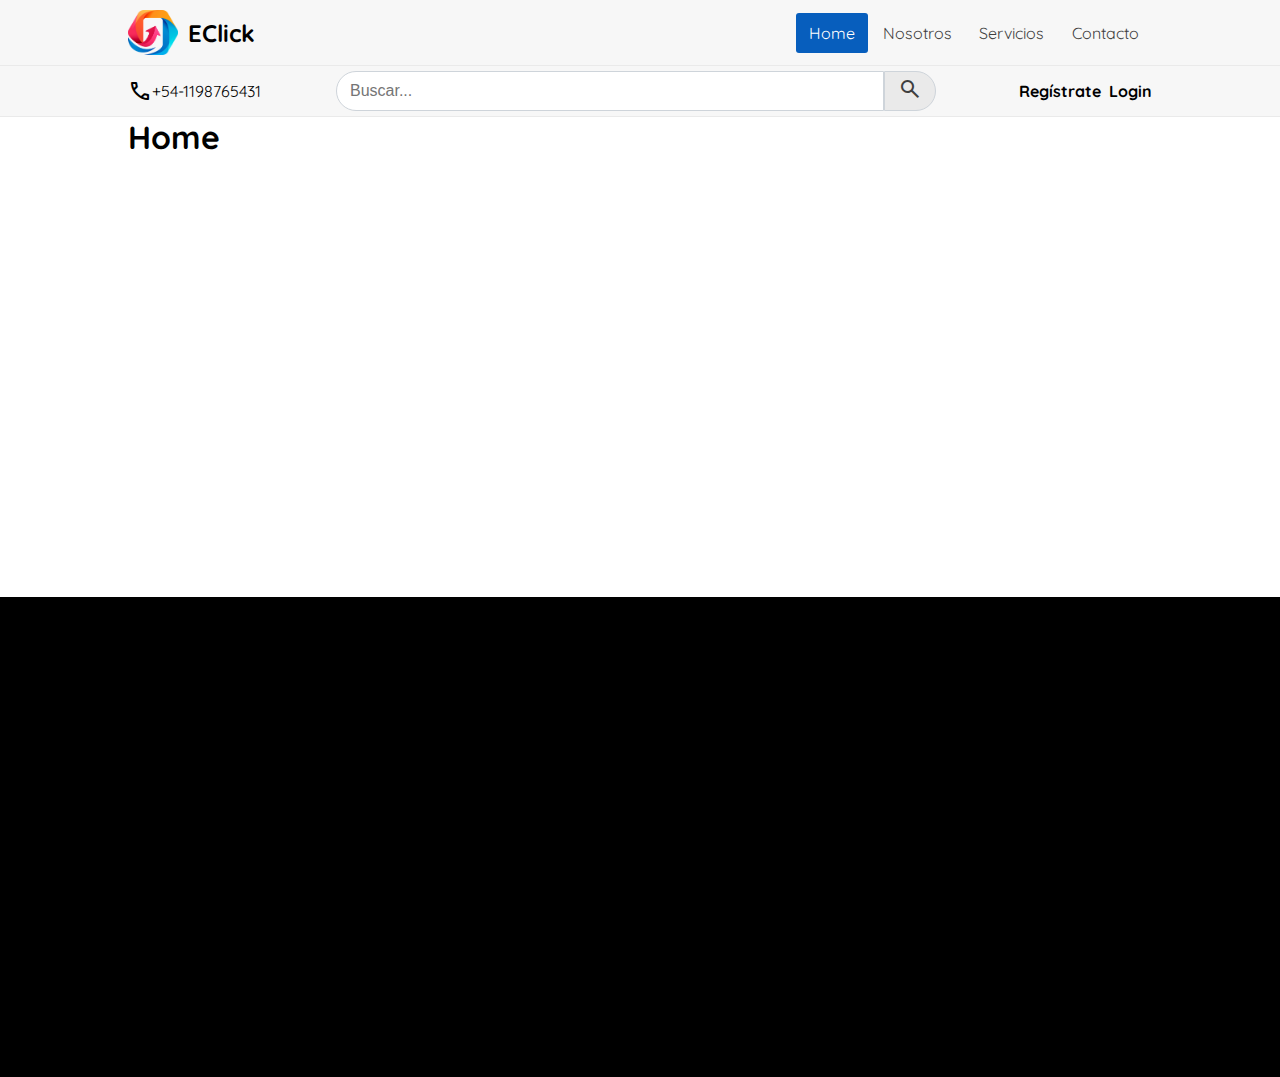
==== index.html @ 885e09c8 "El día de hoy se ha desarrollado gran parte de la cabecera de la aplicación, se seleccionó logo como" ====
<!DOCTYPE html>
<html lang="es">
  <head>
    <meta charset="UTF-8" />
    <meta name="viewport" content="width=device-width, initial-scale=1.0" />
    <title>e-commer</title>
    <link
      rel="stylesheet"
      href="https://fonts.googleapis.com/css2?family=Material+Symbols+Outlined:opsz,wght,FILL,GRAD@20..48,100..700,0..1,-50..200"
    />
    <link href="./css/style.css" rel="stylesheet" />
  </head>
  <body>
    <header>
      <div class="container border-bottom">
        <div class="row-header-2 padding-tb-10">
          <div class="col-header-3 logo">
            <a data-nav="1" class="img-logo nav-a">
              <img src="img/logo.png" alt="Logo" />
              <span>EClick</span>
            </a>
            <div class="toggle">
              <span class="material-symbols-outlined b-i-search"> search </span>
              <span
                data-nav="6"
                class="material-symbols-outlined b-i-person nav-a"
              >
                person
              </span>
              <span class="material-symbols-outlined imaterial show-menu">
                menu
              </span>
            </div>
          </div>

          <nav class="nav-bar">
            <ul>
              <li class="li-toggle">
                <div class="toggle-cancel">
                  <span class="material-symbols-outlined imaterial">
                    close
                  </span>
                </div>
              </li>
              <li class="li-nav">
                <a data-nav="1" class="li-a active">Home</a>
              </li>
              <li class="li-nav"><a data-nav="2" class="li-a">Nosotros</a></li>
              <li class="li-nav"><a data-nav="3" class="li-a">Servicios</a></li>
              <li class="li-nav"><a data-nav="4" class="li-a">Contacto</a></li>
              <li class="li-nav d-block">
                <a data-nav="6" class="li-a">Inicio de sesión</a>
              </li>
              <li class="li-nav d-block">
                <a data-nav="5" class="li-a">Regístrate</a>
              </li>
            </ul>
          </nav>
        </div>
      </div>
      <div class="container border-bottom header-search">
        <div class="row-header-1 padding-tb-5">
          <div class="col-header-1 d-none">
            <span class="material-symbols-outlined">phone</span>
            <p>+54-1198765431</p>
          </div>
          <div class="d-none header-search-form col-header-4 search">
            <form action="#" method="GET" class="search-form">
              <input
                type="text"
                autocomplete="off"
                name="search"
                placeholder="Buscar..."
              />
              <button type="submit">
                <span class="material-symbols-outlined">search</span>
              </button>
            </form>
          </div>
          <div class="col-header-2 d-none">
            <div class="nav-bar-login">
              <ul>
                <li class="li-nav li-login">
                  <a data-nav="5" class="nav-sigin strong nav-a">Regístrate </a>
                </li>
                <li class="li-nav li-login">
                  <a data-nav="6" class="nav-login strong nav-a">Login </a>
                </li>
              </ul>
            </div>
          </div>
        </div>
      </div>
    </header>
    <main id="contenedor-externo">
      <div class="container">
        <div class="row">
          <p>sadasdasdasd</p>
        </div>
      </div>
    </main>
    <footer>
      <div class="container">
        <p>Derechos de autor © 2022 E-commer. Todos los derechos reservados.</p>
      </div>
    </footer>
    <script src="./js/class.ecommer.js"></script>
  </body>
</html>
---- css/style.css ----
@import url("https://fonts.googleapis.com/css2?family=Quicksand:wght@300..700&display=swap");
:root {
  --color-primary: #075ebd;
  --color-secondary: #0088d2;
  --color-tertiary: #00bee2;
  --color-quaternary: #ff951b;
  --color-quinary: #e11248;
  --color-quinary-soft: #e56786;

  --color-grey: #eaeaea;
  --color-black: #3f3f3f;

  --background-primary: #002f97;
  --background-secondary: #0079c8;
  --background-tertiary: #0079c8;
  --background-quaternary: #fe562f;
  --background-quinary: #ff468a;

  --height-section-primary: 30em;
  --height-section-secondary: 40em;
  --height-section-tertiary: 50em;
  --height-section-separator: 20em;

  --border-border-radius: 3px;
  --font-size-standard: 12pt;

  --font-size-h1: 5em;
  --font-size-h2: 4em;
  --font-size-h3: 3em;
  --font-size-h4: 2em;
  --font-size-h5: 1em;

  --width-monitor: 1024px;
  --width-table: 748px;
  --width-mobil: 425px;
}
* {
  margin: 0;
  padding: 0;
  list-style: none;
  text-decoration: none;
  box-sizing: border-box;
  font-size: var(--font-size-standard);
}
body {
  font-family: "Quicksand", sans-serif;
  font-optical-sizing: auto;
  background: #f7f7f7;
}
h1 {
  font-size: var(--font-size-h1);
}
h2 {
  font-size: var(--font-size-h2);
}
h3 {
  font-size: var(--font-size-h3);
}
h4 {
  font-size: var(--font-size-h4);
}
h5 {
  font-size: var(--font-size-h5);
}
.strong {
  font-weight: bold;
}
a,
span {
  cursor: pointer;
}
.border-bottom {
  border-bottom: 1px solid var(--color-grey);
}
.container {
  display: flex;
  justify-content: center;
}
.row-header-1 {
  width: var(--width-monitor);
  display: grid;
  grid-template-columns: auto 600px auto;
}
.row-header-1 .col-header-1 {
  display: flex;
  justify-content: flex-start;
  align-items: center;
}
.row-header-1 .col-header-2 {
  display: flex;
  justify-content: flex-end;
}
.row-header-2 {
  width: var(--width-monitor);
  display: grid;
  grid-template-columns: auto auto;
}
.row-header-2 .col-header-3 {
  display: flex;
  justify-content: space-between;
}
.row-header-2 .col-header-4 {
  display: flex;
  justify-content: center;
}
.row-header-2 .col-header-5 {
  display: flex;
  justify-content: flex-end;
}
.row {
  width: var(--width-monitor);
  margin: 0 auto;
  display: grid;
  grid-template-columns: auto auto auto;
}
.logo {
  font-size: 1.5rem;
}
.logo a {
  display: flex;
  align-items: center;
}
.logo a span {
  font-size: 1.5em;
  font-weight: bold;
}
.logo a img {
  width: 50px;
  margin-right: 10px;
}
.toggle {
  display: none;
}
.nav-bar {
  display: grid;
  align-items: center;
  grid-template-columns: auto;
}
.nav-bar ul li {
  margin-left: 0.1em;
}
.nav-bar ul {
  display: flex;
  justify-content: flex-end;
}
.nav-bar ul li.li-toggle {
  display: none;
}
.nav-bar ul li .li-a {
  color: var(--color-black);
  font-size: 1em;
  padding: 10px 13px;
  border-radius: var(--border-border-radius);
  transition: 0.2s;
}
.nav-bar ul li .li-a:hover {
  background: var(--color-quinary-soft);
  color: white;
}
.nav-bar ul li .li-a.active {
  background: var(--color-primary);
  color: white;
}
.nav-bar-login {
  display: grid;
  align-items: center;
  grid-template-columns: auto;
}
.nav-bar-login ul li {
  margin-left: 0.5em;
}
.nav-bar-login ul {
  display: flex;
  justify-content: flex-end;
}
.nav-bar-login ul .li-nav {
}
.nav-bar-login ul li a:hover {
  text-decoration: 1px underline var(--background-quaternary);
  color: var(--background-quaternary);
}
.search .search-form {
  display: flex;
  flex-grow: 1;
  transition: 0.2s;
  justify-content: flex-end;
}
.search .search-form input {
  flex-grow: 1;
  padding: 10px 13px;
  font-size: 1em;
  color: #495057;
  background-color: #fff;
  border: 1px solid #ced4da;
  border-radius: 40px 0 0 40px;
  transition: border-color 0.15s ease-in-out, box-shadow 0.15s ease-in-out;
}
.search .search-form button {
  color: var(--color-black);
  background: var(--color-grey);
  border: 1px solid #ced4da;
  padding: 0 13px;
  font-size: 1em;
  border-radius: 0 40px 40px 0;
}
main {
  background: white;
  height: var(--height-section-primary);
}
footer {
  min-height: var(--height-section-primary);
  background: black;
}
.grip-columns-auto-1 {
  display: grid;
  grid-template-columns: auto;
}
.grip-columns-auto-2 {
  display: grid;
  grid-template-columns: auto auto;
}
.flex {
  display: flex;
}
.flex-right {
  justify-content: flex-start;
}
.flex-left {
  justify-content: flex-end;
}
.flex-center {
  justify-content: center;
}
.grip-columns-auto-3 {
  display: grid;
  grid-template-columns: auto auto auto;
}
.grip-columns-auto-4 {
  display: grid;
  grid-template-columns: auto auto auto auto;
}
.grip-columns-auto-5 {
  display: grid;
  grid-template-columns: auto auto auto auto auto;
}
.grip-rows-auto-1 {
  display: grid;
  grid-template-rows: auto;
}
.grip-rows-auto-2 {
  display: grid;
  grid-template-rows: auto auto;
}
.grip-rows-auto-3 {
  display: grid;
  grid-template-rows: auto auto auto;
}
.grip-rows-auto-4 {
  display: grid;
  grid-template-rows: auto auto auto auto;
}
.grip-rows-auto-5 {
  display: grid;
  grid-template-rows: auto auto auto auto auto;
}
.padding-tb-5 {
  padding: 5px 0;
}
.padding-tb-10 {
  padding: 10px 0;
}
.padding-tb-20 {
  padding: 20px 0;
}
.li-login-icon {
  display: none;
}
.d-block {
  display: none;
}
@media only screen and (max-width: 1024px) {
  .row-header-1 {
    width: var(--width-table);
    display: grid;
    grid-template-columns: auto auto auto;
  }
  .row-header-1 .col-header-1 {
    display: flex;
    justify-content: flex-start;
    align-items: center;
  }
  .row-header-1 .col-header-2 {
    display: flex;
    justify-content: flex-end;
  }
  .row-header-1 .col-header-4 {
    padding: 0.7em 0 0.3em 0;

    display: flex;
    justify-content: center;
  }
  .row-header-2 {
    width: var(--width-table);
    display: grid;
    grid-template-columns: auto auto;
    justify-content: space-between;
  }
  .row-header-2 .col-header-3 {
    display: flex;
    justify-content: space-between;
  }

  .row-header-2 .col-header-5 {
    order: 2;
    display: flex;
    justify-content: flex-end;
  }
  .row {
    padding: 0.3em 1em;
    width: var(--width-table);
    display: flex;
  }
}
@media only screen and (max-width: 768px) {
  .container {
    display: flex;
    justify-content: center;
    padding: 0.3em 1em;
  }
  .row {
    margin: 0 auto;
    display: grid;
    grid-template-columns: auto;
  }
  .row-header-1 {
    display: grid;
    grid-template-columns: auto;
  }
  .row-header-1 .col-header-1 {
    display: flex;
    justify-content: flex-start;
  }
  .row-header-1 .col-header-2 {
    display: flex;
    justify-content: flex-end;
  }
  .row-header-2 {
    display: grid;
    grid-template-columns: auto;
  }
  .row-header-2 .col-header-3 {
    grid-column: 1 / 3;
    display: flex;
    justify-content: space-between;
  }
  .row-header-2 .col-header-4 {
    padding: 0.7em 0 0.3em 0;
    grid-column: 1 / span 2;
    order: 3;
    opacity: 0.5;
    display: flex;
    justify-content: center;
    transition: 3s;
  }
  .row-header-2 .col-header-5 {
    display: flex;
    justify-content: flex-end;
  }
  .logo a {
    font-size: 1em;
  }
  .logo a img {
    margin-right: var(--font-size-standard);
    width: 3em;
  }
  .search {
    display: block;
  }
  .toggle {
    display: flex;
    justify-content: flex-end;
    align-items: center;
  }
  .toggle span {
    font-size: 2em;
  }
  .toggle span:hover {
    color: var(--background-primary);
  }
  .toggle span:active {
    color: var(--background-quinary);
  }
  .nav-bar {
    height: 100vh;
    position: fixed;
    background: white;
    top: 0px;
    left: 100%;
    right: 0;
    overflow: hidden;
    transition: left 0.3s;
  }
  .nav-bar.active {
    overflow-y: hidden;
    position: fixed;
    display: block;
    padding: 0 0.7em 0 0;
    left: 0;
    transition: left 0.3s;
  }
  .nav-bar ul {
    display: block;
    margin: 10px auto 0 auto;
    text-align: left;
    transition: 0.5s;
  }
  .nav-bar ul li {
    padding: 1%;
  }
  .nav-bar ul li.li-toggle {
    display: flex;
    flex-direction: row-reverse;
  }
  .nav-bar ul li.li-toggle span {
    font-size: 2em;
  }
  .nav-bar ul li a {
    background: none;
    color: var(--color-black);
    display: block;
  }
  .d-none {
    display: none !important;
  }
  .header-search.active {
    display: block !important;
  }
}
@media only screen and (max-width: 425px) {
  .container {
    display: flex;
    justify-content: center;
    padding: 0em 0.5em;
  }
  .row-header-2 .col-header-4 {
    grid-column: 1 / span 2;
    order: 3;
    display: none;
    align-items: center;
    justify-content: center;
  }
  .search .search-form {
    padding: 0.3em 0.3em;
    display: flex;
    flex-grow: 1;
    transition: 0.2s;
    justify-content: flex-end;
  }
  .d-none {
    display: none;
  }
  .d-block {
    display: block;
  }
  .li-login {
    display: none;
  }
  .li-login-icon {
    display: none;
  }
}
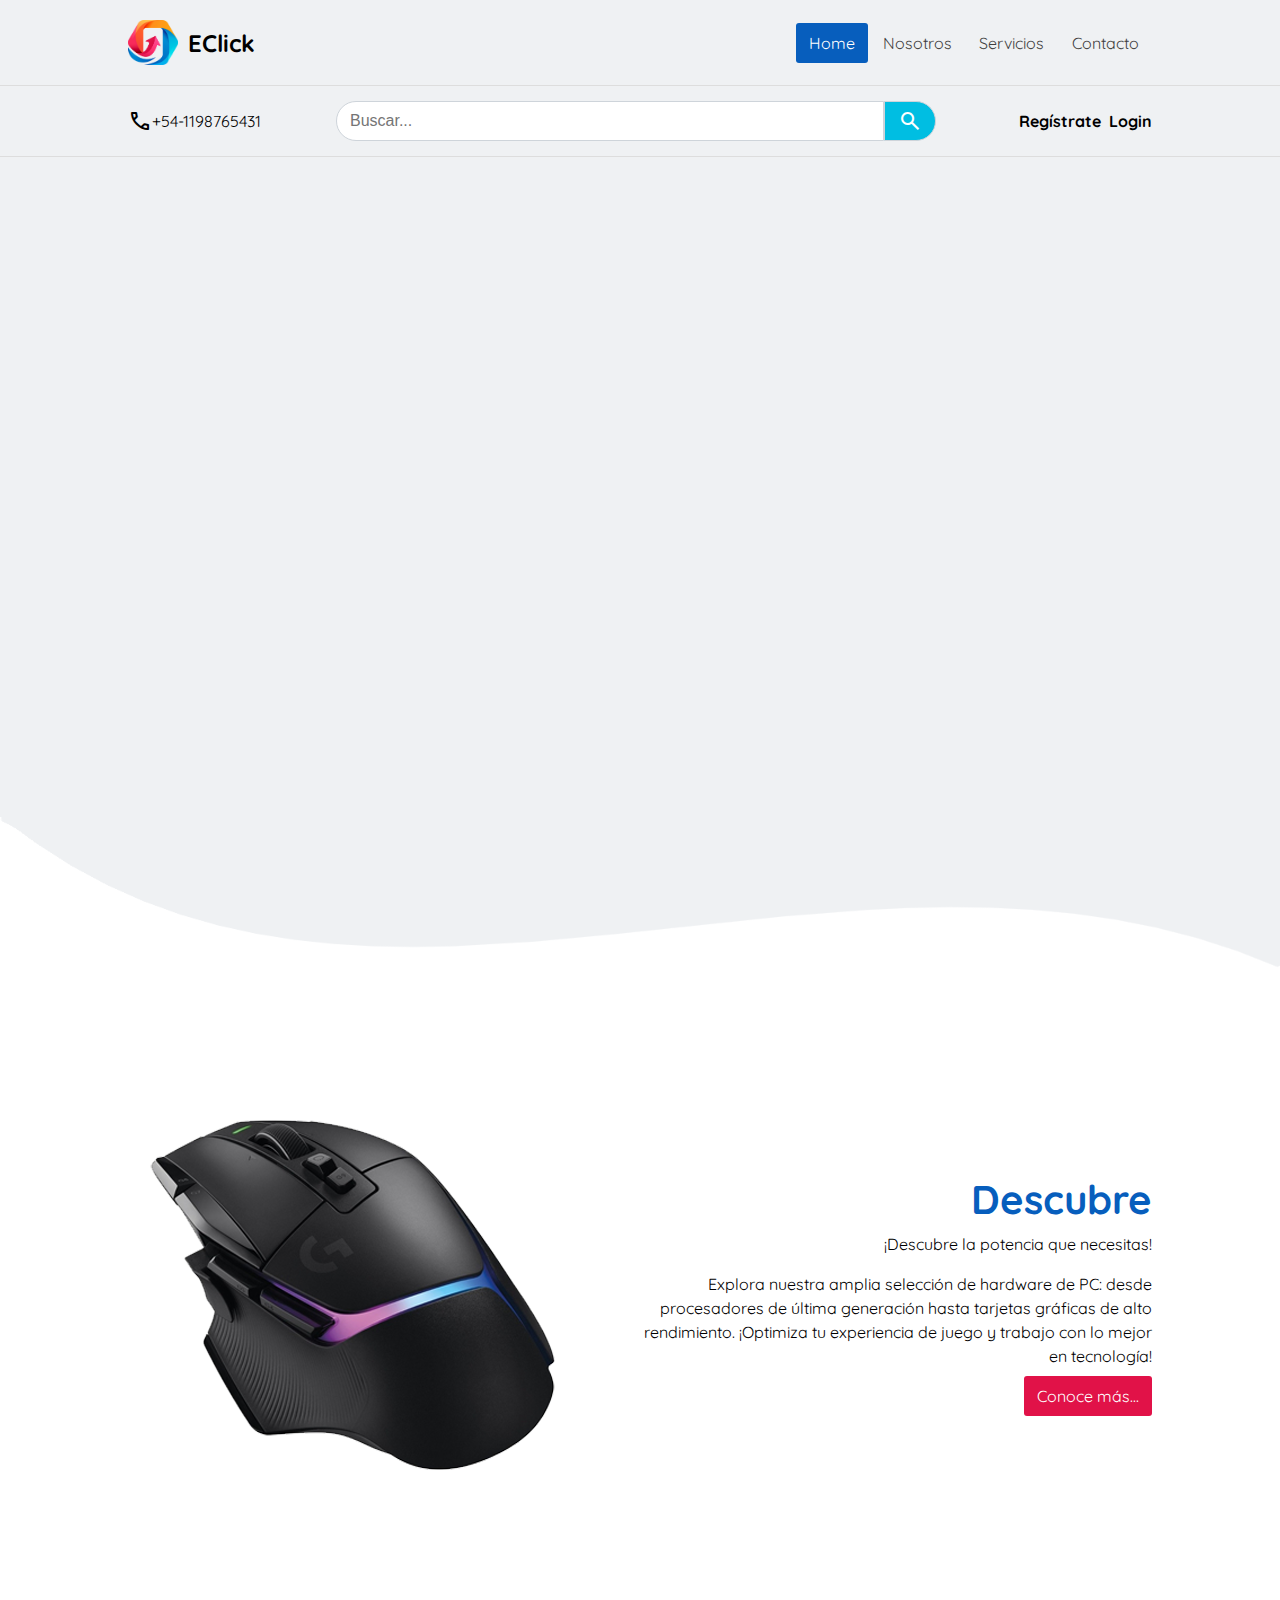
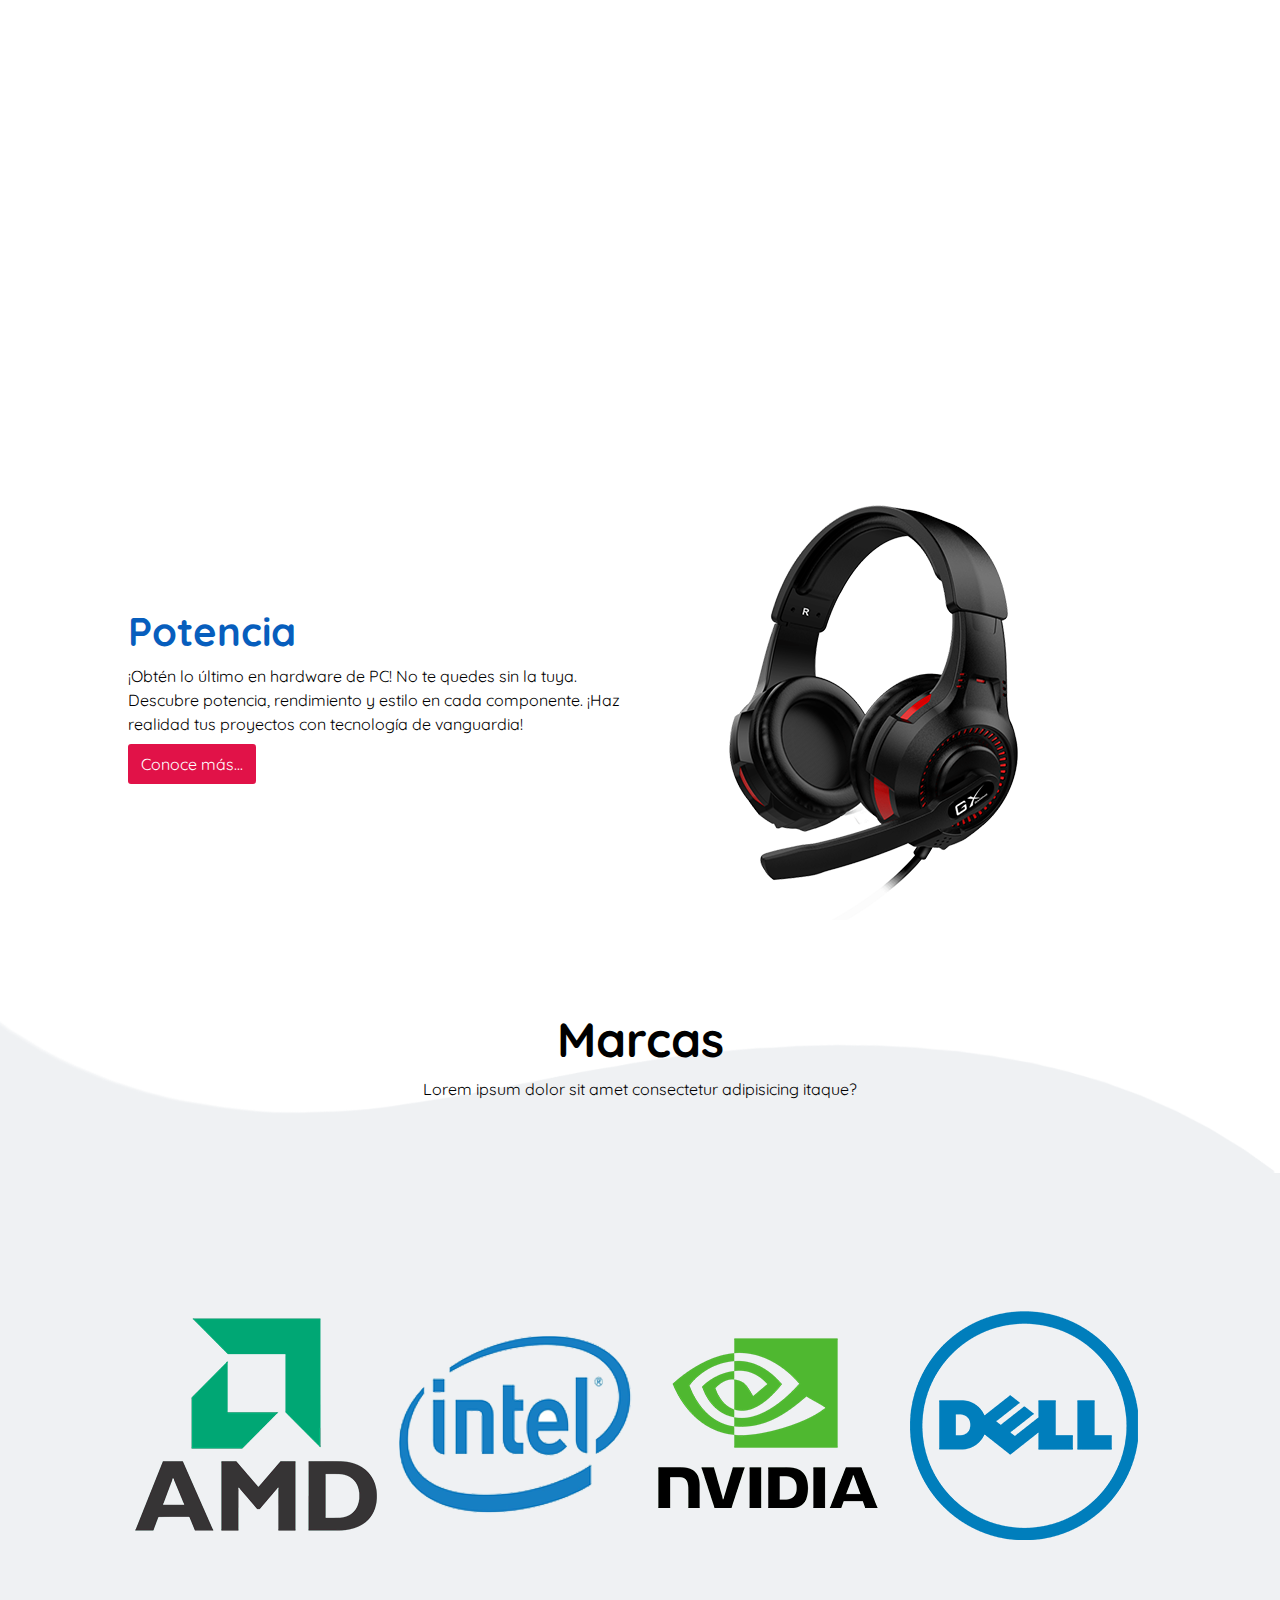
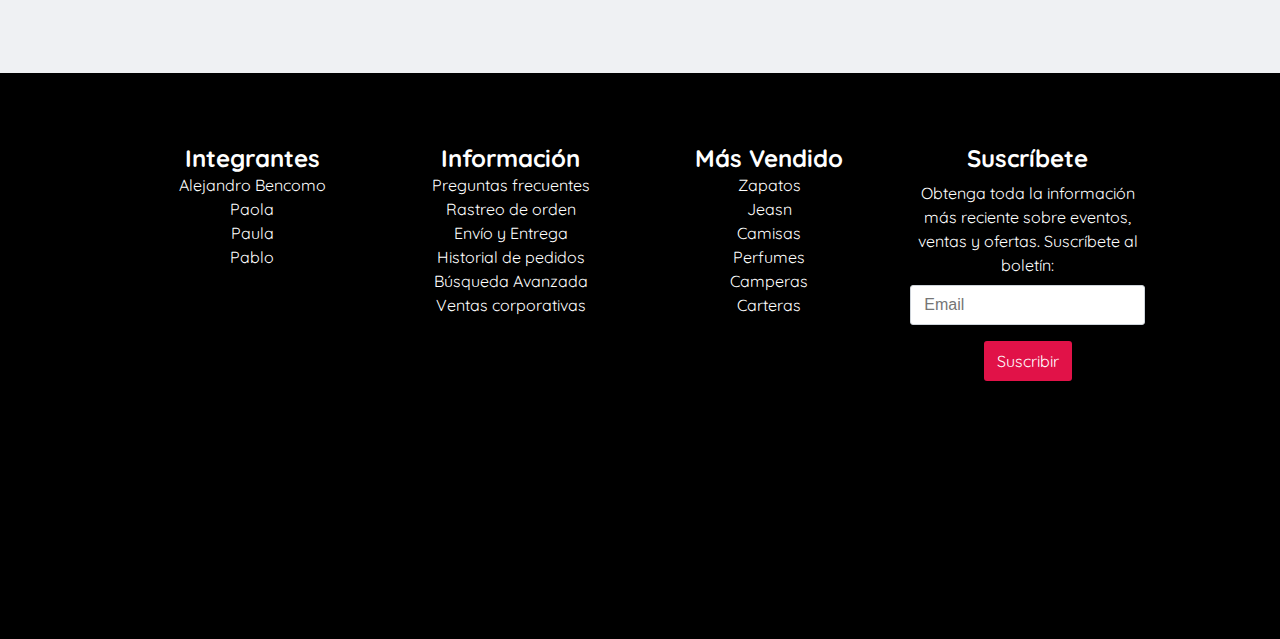
==== commit d2c52806: "Merge pull request #1 from albem84/developer" ====
--- a/index.html
+++ b/index.html
@@ -1,7 +1,6 @@
 <!DOCTYPE html>
 <html lang="es">
   <head>
-    <meta charset="UTF-8" />
     <meta name="viewport" content="width=device-width, initial-scale=1.0" />
     <title>e-commer</title>
     <link
@@ -11,7 +10,7 @@
     <link href="./css/style.css" rel="stylesheet" />
   </head>
   <body>
-    <header>
+    <header class="bg-grey">
       <div class="container border-bottom">
         <div class="row-header-2 padding-tb-10">
           <div class="col-header-3 logo">
@@ -65,15 +64,17 @@
             <p>+54-1198765431</p>
           </div>
           <div class="d-none header-search-form col-header-4 search">
-            <form action="#" method="GET" class="search-form">
+            <form class="search-form">
               <input
                 type="text"
                 autocomplete="off"
                 name="search"
                 placeholder="Buscar..."
               />
-              <button type="submit">
-                <span class="material-symbols-outlined">search</span>
+              <button data-nav="7" class="nav-a btn-search" type="submit">
+                <span data-nav="7" class="material-symbols-outlined"
+                  >search</span
+                >
               </button>
             </form>
           </div>
@@ -92,16 +93,62 @@
         </div>
       </div>
     </header>
-    <main id="contenedor-externo">
-      <div class="container">
-        <div class="row">
-          <p>sadasdasdasd</p>
-        </div>
-      </div>
-    </main>
+    <main></main>
     <footer>
       <div class="container">
-        <p>Derechos de autor © 2022 E-commer. Todos los derechos reservados.</p>
+        <div class="row row-footer">
+          <div class="footer-div-content">
+            <h4 class="label">Integrantes</h4>
+            <ul>
+              <li>
+                <label>Alejandro Bencomo</label>
+              </li>
+              <li>
+                <label>Paola</label>
+              </li>
+              <li>
+                <label>Paula</label>
+              </li>
+              <li>
+                <label>Pablo</label>
+              </li>
+            </ul>
+          </div>
+
+          <div class="footer-div-content">
+            <h4 class="label">Información</h4>
+            <ul>
+              <li><a>Preguntas frecuentes</a></li>
+              <li><a>Rastreo de orden</a></li>
+              <li><a>Envío y Entrega</a></li>
+              <li><a>Historial de pedidos</a></li>
+              <li><a>Búsqueda Avanzada</a></li>
+              <li><a>Ventas corporativas</a></li>
+            </ul>
+          </div>
+
+          <div class="footer-div-content">
+            <h4 class="label">Más Vendido</h4>
+            <ul>
+              <li><a>Zapatos</a></li>
+              <li><a>Jeasn</a></li>
+              <li><a>Camisas</a></li>
+              <li><a>Perfumes</a></li>
+              <li><a>Camperas</a></li>
+              <li><a>Carteras</a></li>
+            </ul>
+          </div>
+
+          <div class="footer-div-content">
+            <h4 class="label">Suscríbete</h4>
+            <p>
+              Obtenga toda la información más reciente sobre eventos, ventas y
+              ofertas. Suscríbete al boletín:
+            </p>
+            <input type="text" data-subsc placeholder="Email" />
+            <a class="btn btn-danger btn-suscribir">Suscribir</a>
+          </div>
+        </div>
       </div>
     </footer>
     <script src="./js/class.ecommer.js"></script>
--- a/css/style.css
+++ b/css/style.css
@@ -7,7 +7,7 @@
   --color-quinary: #e11248;
   --color-quinary-soft: #e56786;
 
-  --color-grey: #eaeaea;
+  --color-grey: #dddddd;
   --color-black: #3f3f3f;
 
   --background-primary: #002f97;
@@ -16,24 +16,34 @@
   --background-quaternary: #fe562f;
   --background-quinary: #ff468a;
 
+  --background-primary-: #9ab0e0;
+  --background-secondary: #81aac4;
+  --background-tertiary: #82aec9;
+  --background-quaternary: #f7beb2;
+  --background-quinary: #f9b1cc;
+
+  --background-grey: #eff1f3;
+
   --height-section-primary: 30em;
   --height-section-secondary: 40em;
   --height-section-tertiary: 50em;
-  --height-section-separator: 20em;
+  --height-section-separator: 13em;
 
   --border-border-radius: 3px;
   --font-size-standard: 12pt;
 
-  --font-size-h1: 5em;
-  --font-size-h2: 4em;
-  --font-size-h3: 3em;
-  --font-size-h4: 2em;
+  --font-size-h1: 3em;
+  --font-size-h2: 2.5em;
+  --font-size-h3: 2em;
+  --font-size-h4: 1.5em;
   --font-size-h5: 1em;
+  --font-size-p: 1em;
 
   --width-monitor: 1024px;
   --width-table: 748px;
   --width-mobil: 425px;
 }
+
 * {
   margin: 0;
   padding: 0;
@@ -42,16 +52,47 @@
   box-sizing: border-box;
   font-size: var(--font-size-standard);
 }
+.bg-grey {
+  background: var(--background-grey);
+}
+.bg-grey-strong {
+  background: var(--color-grey);
+}
+.btn {
+  color: var(--color-black);
+  font-size: 1em;
+  padding: 10px 13px;
+  border-radius: var(--border-border-radius);
+  transition: 0.2s;
+}
+.btn-danger {
+  background: var(--color-quinary);
+  color: white;
+}
+.btn-danger:hover {
+  background: var(--color-secondary);
+}
+.btn-danger:active {
+  background: var(--background-quaternary);
+}
+.btn-search {
+  background: var(--color-tertiary) !important;
+  color: white !important;
+  font-size: 0.3em !important;
+}
 body {
   font-family: "Quicksand", sans-serif;
   font-optical-sizing: auto;
   background: #f7f7f7;
+  overflow-x: hidden;
 }
 h1 {
   font-size: var(--font-size-h1);
 }
 h2 {
   font-size: var(--font-size-h2);
+  color: var(--color-primary);
+  font-weight: bolder;
 }
 h3 {
   font-size: var(--font-size-h3);
@@ -69,12 +110,172 @@
 span {
   cursor: pointer;
 }
+main {
+  display: block;
+}
+footer {
+  display: block;
+}
+@keyframes izquierda_derecha {
+  from {
+    opacity: 0;
+    transform: translateX(-100%);
+  }
+  to {
+    opacity: 1;
+    transform: translateX(0);
+  }
+}
+@keyframes derecha_izquierda {
+  from {
+    opacity: 0;
+    transform: translateX(100%);
+  }
+  to {
+    opacity: 1;
+    transform: translateX(0);
+  }
+}
+@keyframes show {
+  0% {
+    transform: translateY(200px);
+    opacity: 0.5;
+  }
+
+  25% {
+    transform: translateY(100px);
+    opacity: 0.5;
+  }
+
+  50% {
+    transform: translateY(-50px);
+    opacity: 0.5;
+  }
+
+  to {
+    transform: translateY(0);
+    opacity: 1;
+  }
+}
+
+.animate-transform-opacity-down {
+  view-timeline-name: --image;
+  view-timeline-axis: block;
+  animation-timeline: --image;
+  animation-name: show;
+  animation-range: entry 25% cover 50%;
+  animation-fill-mode: both;
+}
+
+.animate-texto-deracha-izquierda {
+  opacity: 0;
+  animation-name: derecha_izquierda;
+  animation-duration: 1s;
+  animation-delay: 1s;
+  animation-fill-mode: forwards;
+}
+
+.animate-texto-deracha-izquierda-1s {
+  opacity: 0;
+  animation-name: derecha_izquierda;
+  animation-duration: 1s;
+  animation-delay: 1.5s;
+  animation-fill-mode: forwards;
+}
+
+.animate-texto-deracha-izquierda-2s {
+  opacity: 0;
+  animation-name: derecha_izquierda;
+  animation-duration: 1s;
+  animation-delay: 2s;
+  animation-fill-mode: forwards;
+}
+
+.animate-texto-deracha-izquierda-3s {
+  opacity: 0;
+  animation-name: derecha_izquierda;
+  animation-duration: 1s;
+  animation-delay: 2.5s;
+  animation-fill-mode: forwards;
+}
+
+.animate-transform-opacity-right {
+  view-timeline-name: --image;
+  view-timeline-axis: block;
+  animation-timeline: --image;
+  animation-name: derecha_izquierda;
+  animation-range: entry 25% cover 50%;
+  animation-fill-mode: both;
+}
+.animate-transform-opacity-left {
+  view-timeline-name: --image;
+  view-timeline-axis: block;
+  animation-timeline: --image;
+  animation-name: izquierda_derecha;
+  animation-range: entry 25% cover 50%;
+  animation-fill-mode: both;
+}
+.class1 {
+  flex-grow: 1;
+  min-height: var(--height-section-primary);
+}
+.class2 {
+  min-height: var(--height-section-separator);
+  flex-grow: 1;
+}
+.class3 {
+  min-height: var(--height-section-tertiary);
+  flex-grow: 1;
+}
+.class4 {
+  min-height: var(--height-section-secondary);
+  flex-grow: 1;
+}
+.wave1 {
+  background-image: url("../img/wave1.png");
+  background-repeat: no-repeat;
+  background-size: 100%;
+}
+.wave2 {
+  background-image: url("../img/wave2.png");
+  background-repeat: no-repeat;
+  background-position: bottom;
+  background-size: 100%;
+}
+
+.btn-blue {
+  color: white;
+  background: var(--color-primary);
+  font-size: 1em;
+  padding: 10px 13px;
+  border-radius: var(--border-border-radius);
+  transition: 0.2s;
+}
 .border-bottom {
   border-bottom: 1px solid var(--color-grey);
 }
 .container {
   display: flex;
   justify-content: center;
+  align-items: center;
+  padding: 10px 0;
+}
+.container-header {
+  display: flex;
+  justify-content: cenc;
+  align-items: center;
+  gap: 10%;
+}
+.separador {
+  display: flex;
+  flex-direction: column;
+  align-items: center;
+  justify-content: center;
+}
+.separador h2,
+p {
+  padding: 0.5em 0;
+  line-height: 1.5;
 }
 .row-header-1 {
   width: var(--width-monitor);
@@ -92,8 +293,9 @@
 }
 .row-header-2 {
   width: var(--width-monitor);
-  display: grid;
-  grid-template-columns: auto auto;
+  display: flex;
+  justify-content: space-between;
+  padding: 0 20px;
 }
 .row-header-2 .col-header-3 {
   display: flex;
@@ -109,9 +311,6 @@
 }
 .row {
   width: var(--width-monitor);
-  margin: 0 auto;
-  display: grid;
-  grid-template-columns: auto auto auto;
 }
 .logo {
   font-size: 1.5rem;
@@ -172,8 +371,6 @@
 .nav-bar-login ul {
   display: flex;
   justify-content: flex-end;
-}
-.nav-bar-login ul .li-nav {
 }
 .nav-bar-login ul li a:hover {
   text-decoration: 1px underline var(--background-quaternary);
@@ -205,20 +402,11 @@
 }
 main {
   background: white;
-  height: var(--height-section-primary);
 }
 footer {
   min-height: var(--height-section-primary);
   background: black;
 }
-.grip-columns-auto-1 {
-  display: grid;
-  grid-template-columns: auto;
-}
-.grip-columns-auto-2 {
-  display: grid;
-  grid-template-columns: auto auto;
-}
 .flex {
   display: flex;
 }
@@ -231,6 +419,14 @@
 .flex-center {
   justify-content: center;
 }
+.grip-columns-auto-1 {
+  display: grid;
+  grid-template-columns: auto;
+}
+.grip-columns-auto-2 {
+  display: grid;
+  grid-template-columns: auto auto;
+}
 .grip-columns-auto-3 {
   display: grid;
   grid-template-columns: auto auto auto;
@@ -278,7 +474,198 @@
 .d-block {
   display: none;
 }
-@media only screen and (max-width: 1024px) {
+.footer-div-content {
+  display: flex;
+  flex-direction: column;
+  justify-content: start;
+  align-items: center;
+  flex-wrap: wrap;
+  color: white;
+}
+
+.row-footer {
+  display: grid;
+  grid-template-columns: 1fr 1fr 1fr 1fr;
+  grid-template-rows: 1fr 1fr;
+  grid-gap: 10px;
+  justify-content: center;
+  text-align: center;
+  padding: 60px 0 0 0;
+}
+.footer-div {
+  margin: 3em 0 0 0;
+  color: var(--color-grey);
+}
+.footer-div .label {
+  margin-bottom: 1em;
+}
+.footer-div ul {
+  font-size: var(--font-size-p);
+}
+.data-contact {
+  display: flex;
+  justify-content: center;
+  align-items: center;
+}
+.data-info {
+  display: flex;
+  justify-content: center;
+  align-items: center;
+}
+.data-more-sell {
+  display: flex;
+  justify-content: center;
+  align-items: center;
+}
+.data-form-subscription {
+  display: flex;
+  justify-content: center;
+}
+
+.footer-div-content ul {
+  display: flex;
+  flex-direction: column;
+}
+.footer-div-content ul li {
+  display: flex;
+  flex-direction: column;
+  flex-wrap: wrap;
+  font-size: 12pt;
+  padding: 2px 0;
+}
+.footer-div-content ul li a:hover {
+  font-weight: bold;
+}
+.footer-div-content ul li a:focus {
+  font-weight: bold;
+}
+.text-izquierda-lista {
+  text-align: right;
+  display: flex;
+  flex-direction: column;
+  align-items: end;
+  justify-content: center;
+}
+.text-derecha-lista {
+  text-align: left;
+  display: flex;
+  flex-direction: column;
+  align-items: start;
+  justify-content: center;
+}
+.img-articulos {
+  max-width: 450px;
+  width: 90%;
+}
+.background-cover {
+  background-image: url("../img/cover.png");
+  background-size: cover;
+  background-position: center;
+  background-attachment: fixed;
+  filter: opacity(0.8);
+}
+
+.flex-tow {
+  display: flex;
+  flex-wrap: wrap;
+}
+.flex-tow div {
+  flex-grow: 1;
+  display: flex;
+  flex-basis: calc(50% - 10px);
+
+  align-items: center;
+}
+.text-principal {
+  justify-content: flex-end;
+  overflow: hidden;
+}
+.text-principal div {
+  flex: 1;
+  display: list-item;
+  text-align: right;
+}
+.image-principal .img {
+  position: absolute;
+  width: 40%;
+  max-width: 550px;
+}
+strong {
+  padding: 10px 15px;
+  background: var(--color-quinary);
+  color: white;
+  font-size: var(--font-size-h5);
+}
+.flex-tree {
+  display: flex;
+  flex-wrap: wrap;
+  justify-content: space-between;
+  align-items: center;
+}
+
+.flex-four {
+  display: flex;
+  justify-content: center;
+  align-items: center;
+  flex-wrap: wrap;
+  padding: 1em 0;
+}
+.flex-four div {
+  flex: 1 0 20%;
+  align-items: center;
+  display: flex;
+  justify-content: center;
+  align-items: center;
+}
+.flex-tree div {
+  flex-grow: 1;
+  display: flex;
+  flex-basis: calc(50% - 10px);
+}
+.tipo_imagen_left {
+  display: flex;
+  flex-direction: row;
+  align-items: center;
+  justify-content: space-between;
+}
+
+.footer-div-content input {
+  flex-grow: 1;
+  padding: 10px 13px;
+  font-size: 1em;
+  color: #495057;
+  background-color: #fff;
+  border: 1px solid #ced4da;
+  border-radius: var(--border-border-radius);
+  transition: border-color 0.15s ease-in-out, box-shadow 0.15s ease-in-out;
+}
+.footer-div-content .btn-suscribir {
+  flex-grow: 1;
+  margin-top: 1em;
+}
+
+@media only screen and (max-width: 1100px) {
+  .flex-tow {
+    display: flex;
+  }
+  .flex-tow div {
+    flex-grow: 1;
+    display: flex;
+    align-items: center;
+  }
+  .text-principal {
+    justify-content: flex-end;
+    overflow: hidden;
+  }
+  .text-principal div {
+    flex: 1;
+    display: list-item;
+    text-align: right;
+  }
+  .image-principal .img {
+    width: 40%;
+    max-width: 550px;
+  }
   .row-header-1 {
     width: var(--width-table);
     display: grid;
@@ -316,21 +703,56 @@
     justify-content: flex-end;
   }
   .row {
-    padding: 0.3em 1em;
     width: var(--width-table);
-    display: flex;
+  }
+
+  .flex-tree {
+    display: flex;
+    flex-wrap: wrap-reverse;
+    justify-content: center;
+    align-items: center;
+  }
+  .flex-tree div {
+    text-align: center;
+    flex: 1 0 75%;
+    flex-grow: 1;
+    display: flex;
+  }
+  .text-izquierda-lista {
+    display: flex;
+    align-items: center;
+    justify-content: center;
+    padding: 30px;
+    line-height: 1.5;
+  }
+  .text-izquierda-lista p {
+    text-align: right;
+  }
+  .text-derecha-lista {
+    text-align: center;
+    display: flex;
+    align-items: center;
+    justify-content: center;
+    padding: 30px;
+    line-height: 1.5;
+  }
+  .img-section {
+    text-align: center;
+    display: flex;
+    align-items: center;
+    justify-content: center;
+  }
+  .row-footer {
+    display: grid;
+    grid-template-columns: 1fr 1fr;
+    grid-template-rows: 1fr 1fr;
+    grid-gap: 10px;
+    justify-content: center;
   }
 }
 @media only screen and (max-width: 768px) {
-  .container {
-    display: flex;
-    justify-content: center;
-    padding: 0.3em 1em;
-  }
   .row {
     margin: 0 auto;
-    display: grid;
-    grid-template-columns: auto;
   }
   .row-header-1 {
     display: grid;
@@ -347,6 +769,7 @@
   .row-header-2 {
     display: grid;
     grid-template-columns: auto;
+    padding: 20px 20px;
   }
   .row-header-2 .col-header-3 {
     grid-column: 1 / 3;
@@ -393,14 +816,18 @@
   .nav-bar {
     height: 100vh;
     position: fixed;
+    display: block;
     background: white;
     top: 0px;
     left: 100%;
     right: 0;
     overflow: hidden;
     transition: left 0.3s;
+    z-index: 999;
   }
   .nav-bar.active {
+    height: 100vh;
+    background: white;
     overflow-y: hidden;
     position: fixed;
     display: block;
@@ -435,13 +862,61 @@
   .header-search.active {
     display: block !important;
   }
-}
+
+  .data-contact {
+    grid-row: 1;
+    display: flex;
+    justify-content: center;
+  }
+  .data-info {
+    grid-row: 1;
+    display: flex;
+    justify-content: center;
+  }
+  .data-more-sell {
+    grid-row: 2;
+    display: flex;
+    justify-content: center;
+  }
+  .data-form-subscription {
+    grid-row: 2;
+    display: flex;
+    justify-content: center;
+  }
+  .footer-div-content {
+  }
+}
+@media only screen and (max-width: 500px) {
+  .flex-tow {
+    display: flex;
+    flex-direction: column;
+  }
+  .flex-tow div {
+    display: flex;
+    justify-content: center;
+    align-items: center;
+  }
+  .text-principal {
+    justify-content: flex-end;
+    overflow: hidden;
+  }
+  .text-principal div {
+    display: list-item;
+    text-align: center;
+  }
+  .image-principal .img {
+    width: 80%;
+    max-width: 550px;
+  }
+  .separador h2,
+  p {
+    text-align: center;
+    padding: 0.5em 0.5em;
+    line-height: 1.5;
+  }
+}
+
 @media only screen and (max-width: 425px) {
-  .container {
-    display: flex;
-    justify-content: center;
-    padding: 0em 0.5em;
-  }
   .row-header-2 .col-header-4 {
     grid-column: 1 / span 2;
     order: 3;
@@ -468,4 +943,28 @@
   .li-login-icon {
     display: none;
   }
-}
+  .row-footer {
+    display: flex;
+    flex-direction: column;
+    align-items: center;
+    justify-content: center;
+  }
+  .data-contact {
+    display: flex;
+    justify-content: center;
+  }
+  .data-info {
+    display: flex;
+    justify-content: center;
+  }
+  .data-more-sell {
+    display: flex;
+    justify-content: center;
+  }
+  .data-form-subscription {
+    display: flex;
+    justify-content: center;
+  }
+  .footer-div-content {
+  }
+}
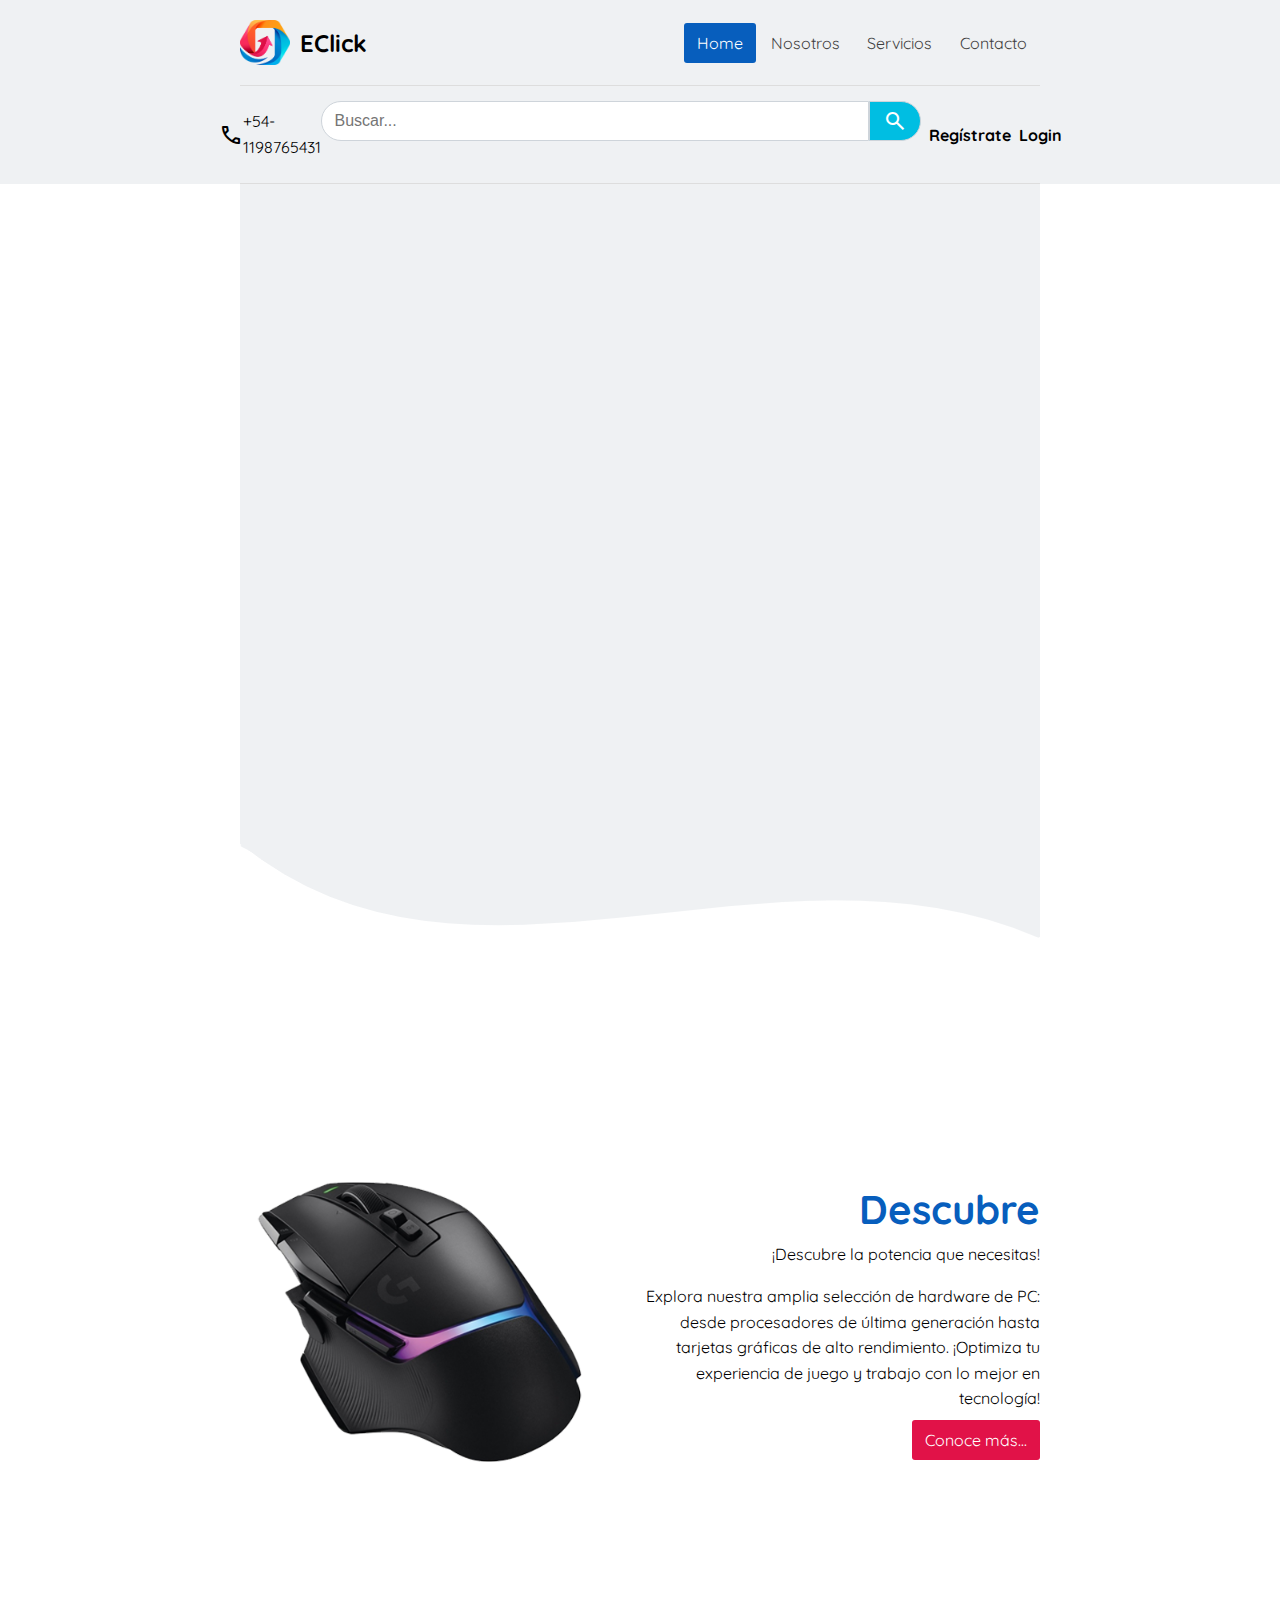
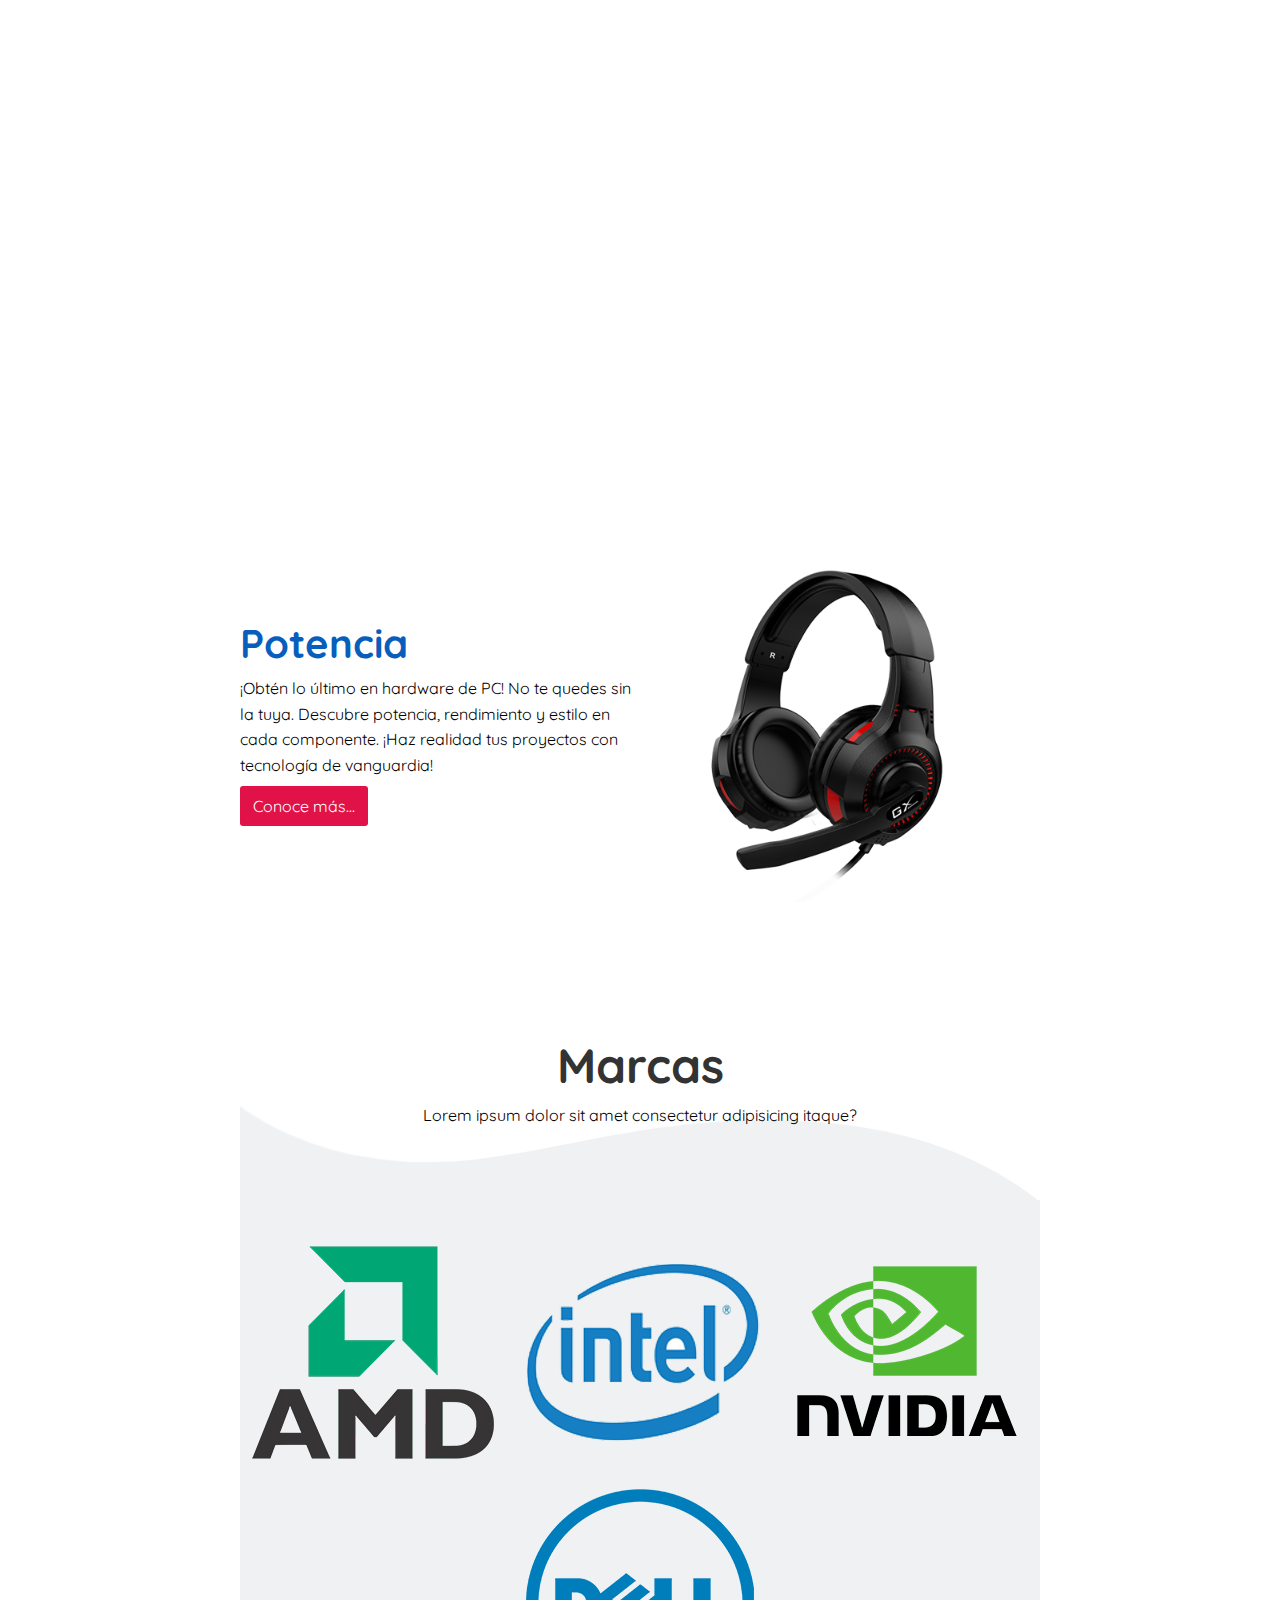
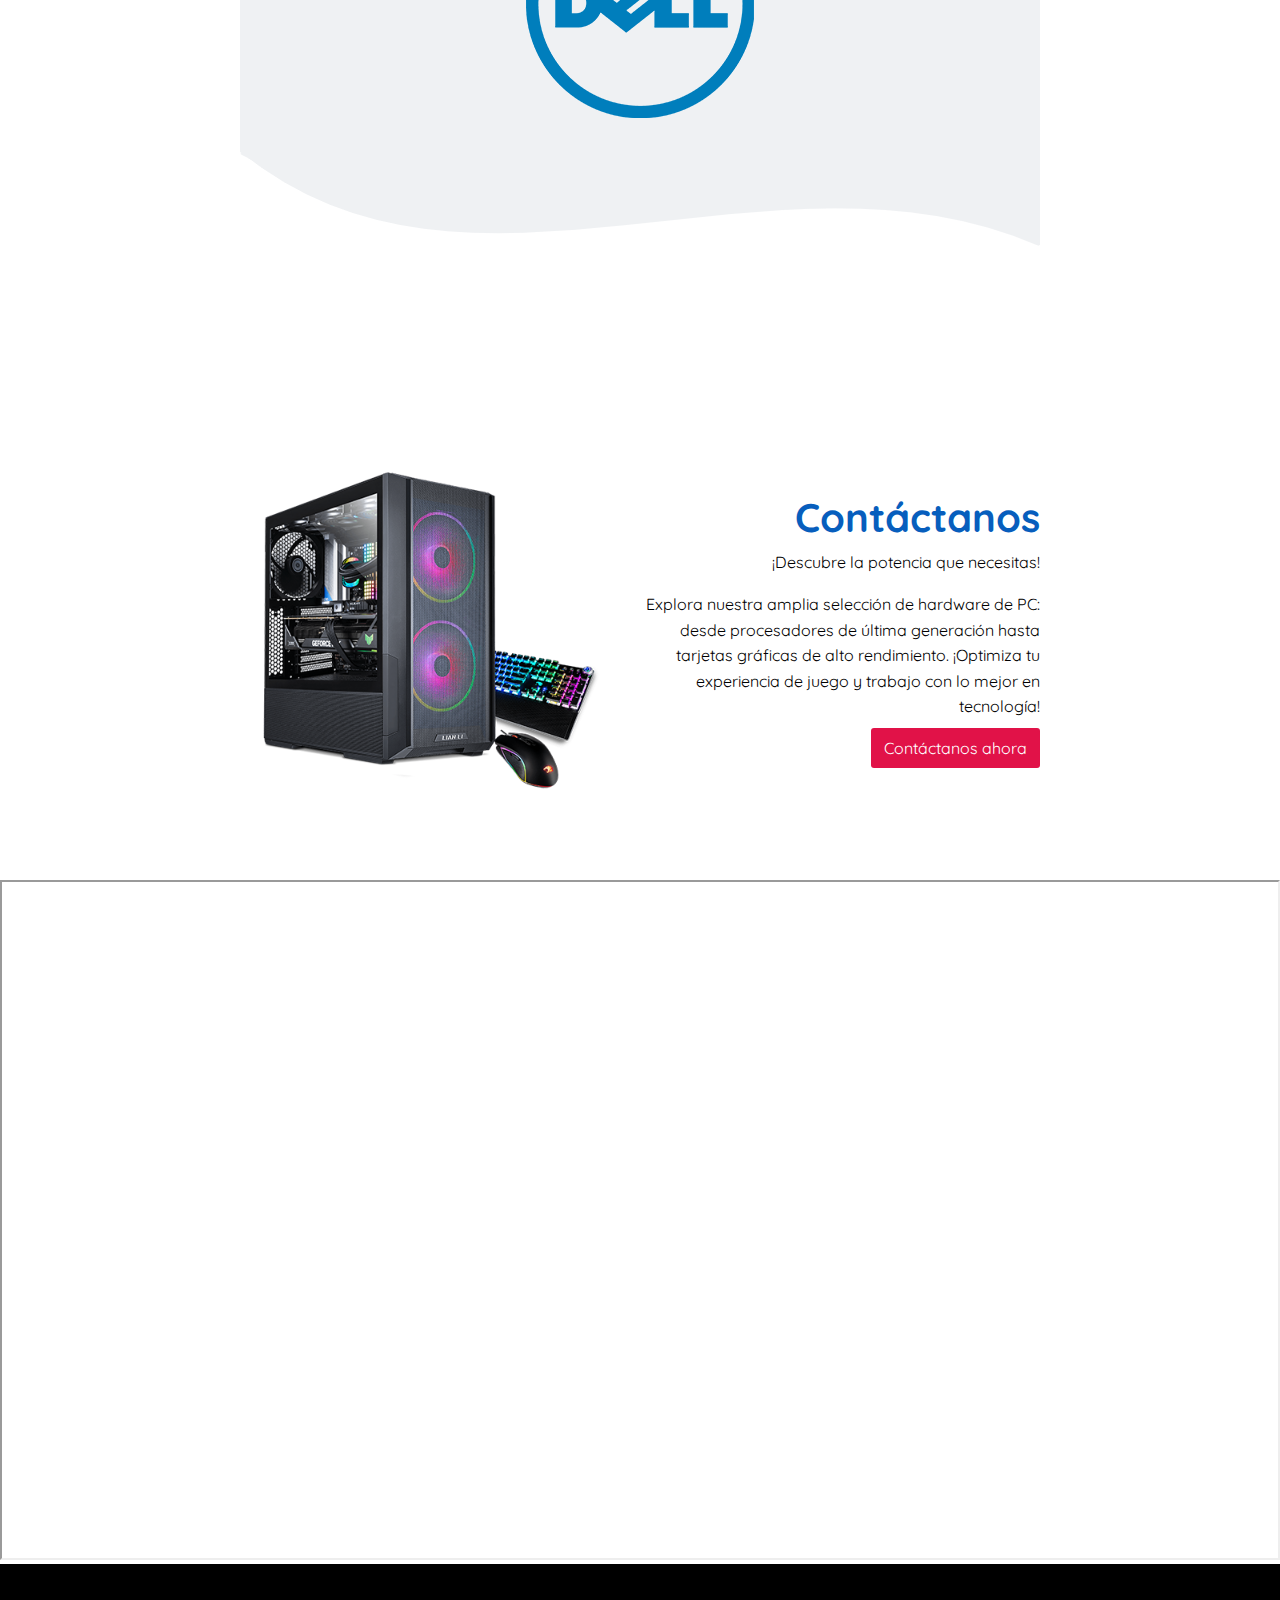
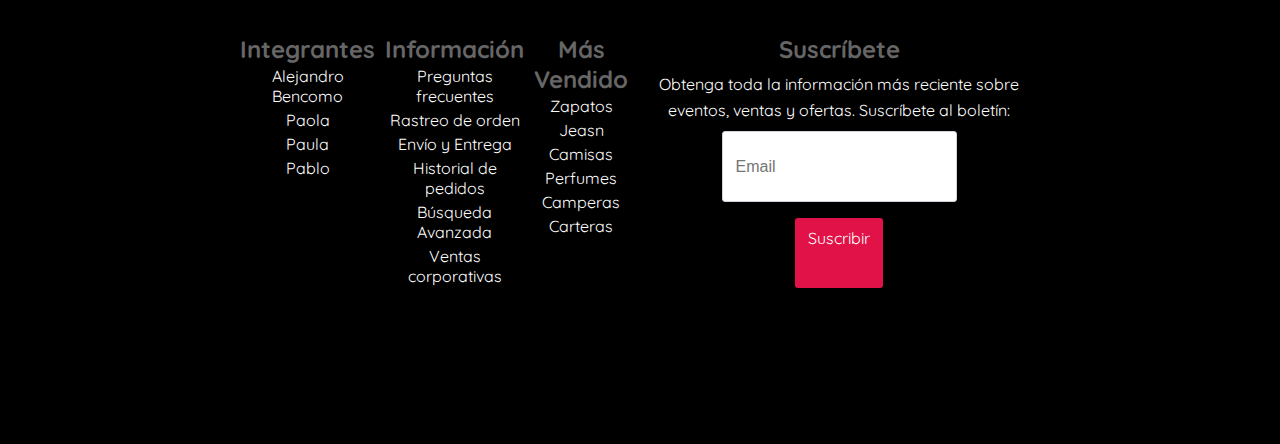
==== commit 2a603a18: "Merge branch 'developer' into Paula" ====
--- a/index.html
+++ b/index.html
@@ -151,6 +151,8 @@
         </div>
       </div>
     </footer>
-    <script src="./js/class.ecommer.js"></script>
+    <script src="./js/class.ecommer.js?!"></script>
+    <script src="./js/class.form_register.js"></script>
+    <script src="./js/class.validar_form.js"></script>
   </body>
 </html>
--- a/css/style.css
+++ b/css/style.css
@@ -419,6 +419,17 @@
 .flex-center {
   justify-content: center;
 }
+
+.pao-flex {
+  flex-grow: 1;
+
+  color: #002f97;
+
+  background-color: #0079c8;
+
+  padding: 6%;
+}
+
 .grip-columns-auto-1 {
   display: grid;
   grid-template-columns: auto;
@@ -564,7 +575,20 @@
   background-attachment: fixed;
   filter: opacity(0.8);
 }
-
+.background-cover2 {
+  background-image: url("../img/amigos.png");
+  background-size: cover;
+  background-position: center;
+  background-attachment: fixed;
+  filter: opacity(0.8);
+}
+.background-cover3 {
+  background-image: url("../img/amigos2.png");
+  background-size: cover;
+  background-position: center;
+  background-attachment: fixed;
+  filter: opacity(0.8);
+}
 .flex-tow {
   display: flex;
   flex-wrap: wrap;
@@ -578,7 +602,7 @@
 }
 .text-principal {
   justify-content: flex-end;
-  overflow: hidden;
+  padding: 0px 30px;
 }
 .text-principal div {
   flex: 1;
@@ -643,6 +667,81 @@
   flex-grow: 1;
   margin-top: 1em;
 }
+.register {
+  display: grid;
+  grid-template-columns: 50% 50%;
+}
+
+
+.class_contact_us {
+  background-image: url(../img/fondohexagonos.jpg);
+}
+
+.flex-register {
+  display: flex;
+  flex-direction: column;
+  justify-content: flex-start;
+  padding: 2em;
+}
+.flex-register form {
+  display: flex;
+  flex-direction: column;
+  justify-content: flex-start;
+}
+.form-group {
+  display: flex;
+  flex-direction: column;
+  justify-content: space-around;
+}
+.form-group label {
+  padding: 0.5em 0;
+  font-weight: bold;
+}
+.input-form {
+  padding: 8px 8px;
+  font-size: 1em;
+  color: #495057;
+  background-color: #fff;
+  border: 1px solid #ced4da;
+  transition: border-color 0.15s ease-in-out, box-shadow 0.15s ease-in-out;
+}
+.form-group .elements {
+  flex: 1;
+  display: flex;
+  flex-direction: flex;
+  flex-wrap: 0.3em;
+  direction: ltr;
+}
+.form-group .elements > * {
+  padding: 0.5em;
+}
+
+.form-submit {
+  margin-top: 3em;
+  text-align: center;
+}
+.ew {
+  color: red;
+  padding: 1%;
+  transition: 3s;
+}
+.checkregister {
+  width: 100%;
+  display: flex;
+  flex-direction: column;
+  align-items: center;
+}
+.checkregister div {
+  margin-top: 5em;
+  display: flex;
+  flex-direction: column;
+  align-items: center;
+  text-align: center;
+}
+.checkregister img {
+  width: 10em;
+  margin-bottom: 1em;
+}
 
 @media only screen and (max-width: 1100px) {
   .flex-tow {
@@ -726,7 +825,7 @@
     line-height: 1.5;
   }
   .text-izquierda-lista p {
-    text-align: right;
+    text-align: center;
   }
   .text-derecha-lista {
     text-align: center;
@@ -885,8 +984,53 @@
   }
   .footer-div-content {
   }
-}
-@media only screen and (max-width: 500px) {
+  .search .search-form {
+    padding: 0 1em;
+    display: flex;
+    flex-grow: 1;
+    transition: 0.2s;
+    justify-content: flex-end;
+  }
+  .register {
+    display: grid;
+    grid-template-columns: auto;
+  }
+  .flex-register {
+    display: flex;
+    flex-direction: column;
+    justify-content: center;
+    padding: 2em;
+  }
+  .flex-register form {
+    flex: 1;
+    display: flex;
+    flex-direction: column;
+    justify-content: flex-start;
+  }
+
+  .form-group label {
+    text-align: left;
+    padding: 0.5em 0;
+  }
+  .input-form {
+    width: 100%;
+    flex: 1;
+    padding: 0.5em;
+    font-size: 1em;
+    color: #495057;
+    background-color: #fff;
+    border: 1px solid #ced4da;
+    transition: border-color 0.15s ease-in-out, box-shadow 0.15s ease-in-out;
+  }
+  .form2 {
+    grid-row: 1;
+    text-align: center;
+  }
+  .form1 {
+    grid-row: 2;
+  }
+}
+@media only screen and (max-width: 600px) {
   .flex-tow {
     display: flex;
     flex-direction: column;
@@ -904,6 +1048,8 @@
     display: list-item;
     text-align: center;
   }
+}
+@media only screen and (max-width: 500px) {
   .image-principal .img {
     width: 80%;
     max-width: 550px;
@@ -925,7 +1071,7 @@
     justify-content: center;
   }
   .search .search-form {
-    padding: 0.3em 0.3em;
+    padding: 0 1em;
     display: flex;
     flex-grow: 1;
     transition: 0.2s;
@@ -968,3 +1114,49 @@
   .footer-div-content {
   }
 }
+
+.container {
+  margin: auto;
+  max-width: 800px;
+}
+
+.row {
+  display: flex;
+  justify-content: center;
+}
+
+.class1 {
+  text-align: center;
+}
+
+.paola-row {
+  display: flex;
+  justify-content: space-between;
+  align-items: center;
+}
+
+.paola-flex {
+  flex: 1;
+}
+
+.paola-background {
+  background-color: #f0f0f0;
+  padding: 10px;
+}
+
+.paola-background1 {
+  background-color: #e0e0e0;
+  padding: 10px;
+}
+
+h1 {
+  color: #333;
+}
+
+h4 {
+  color: #666;
+}
+
+p {
+  line-height: 1.6;
+}
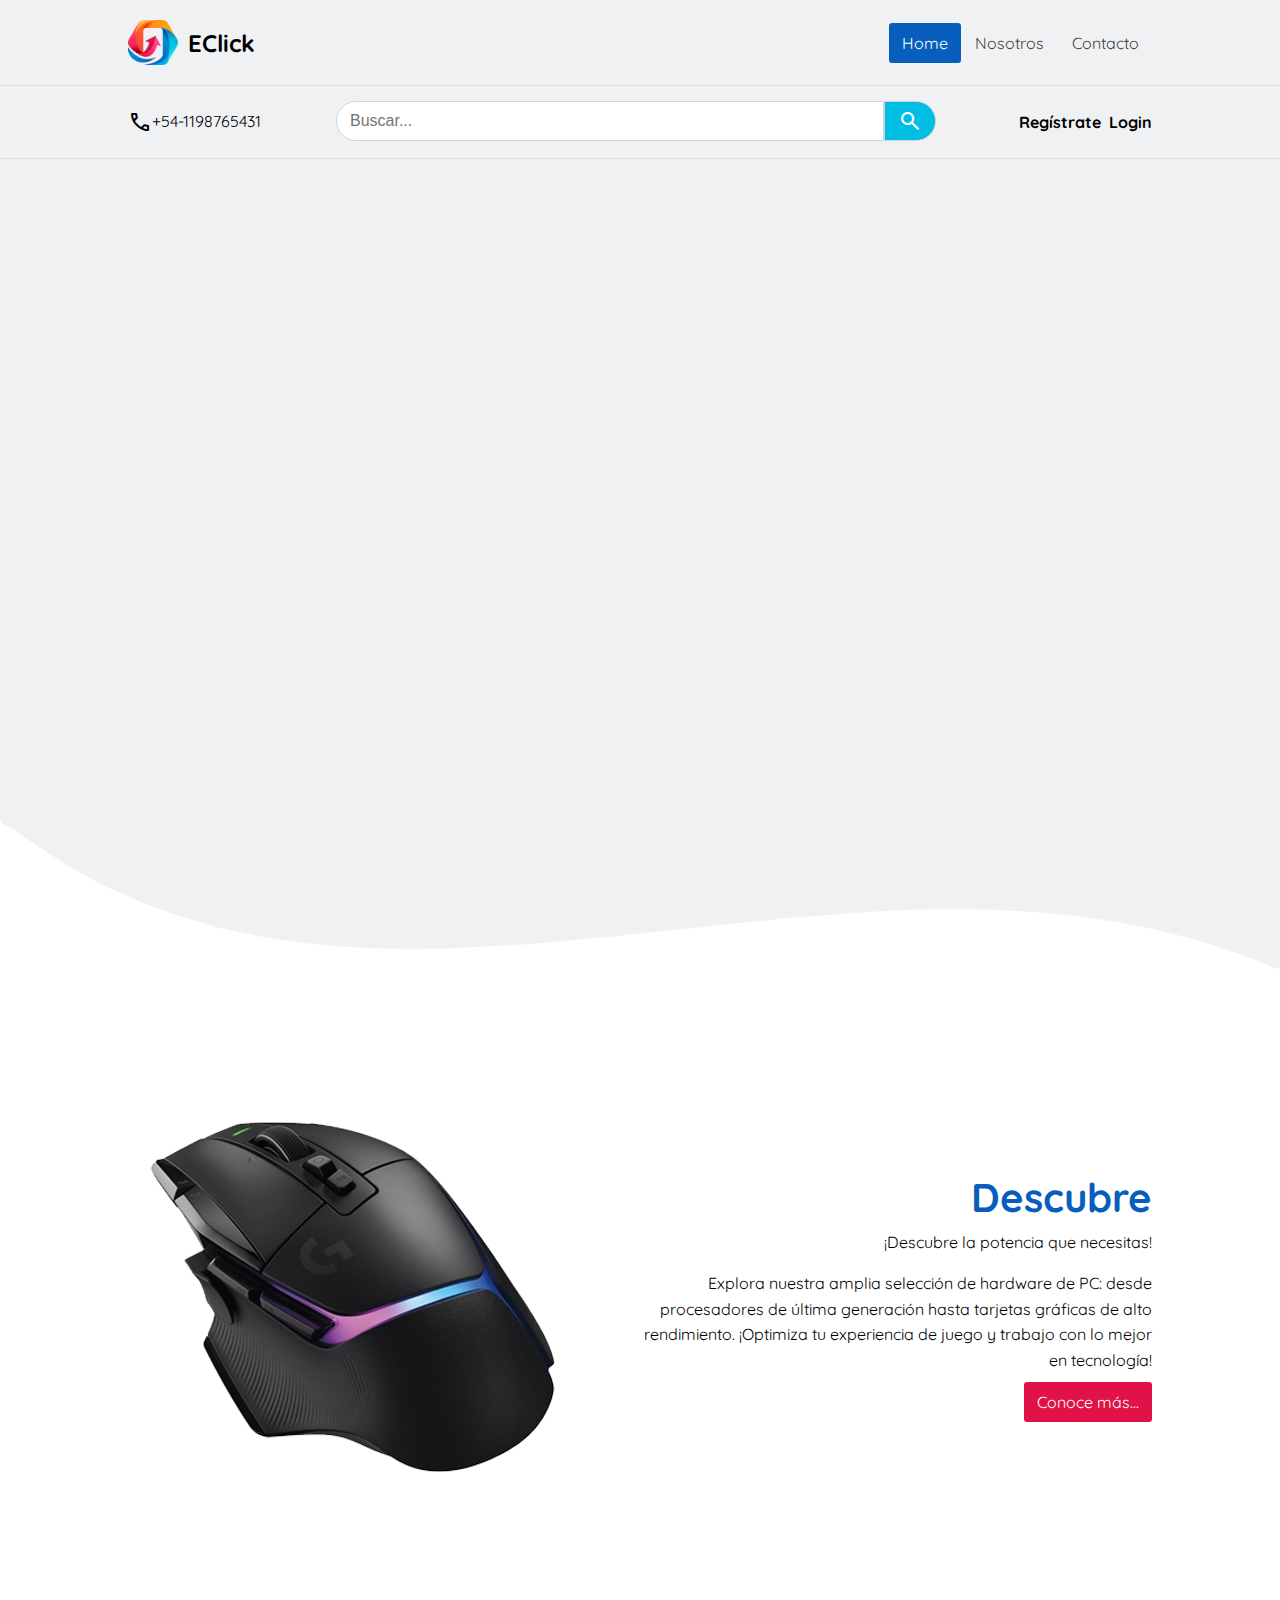
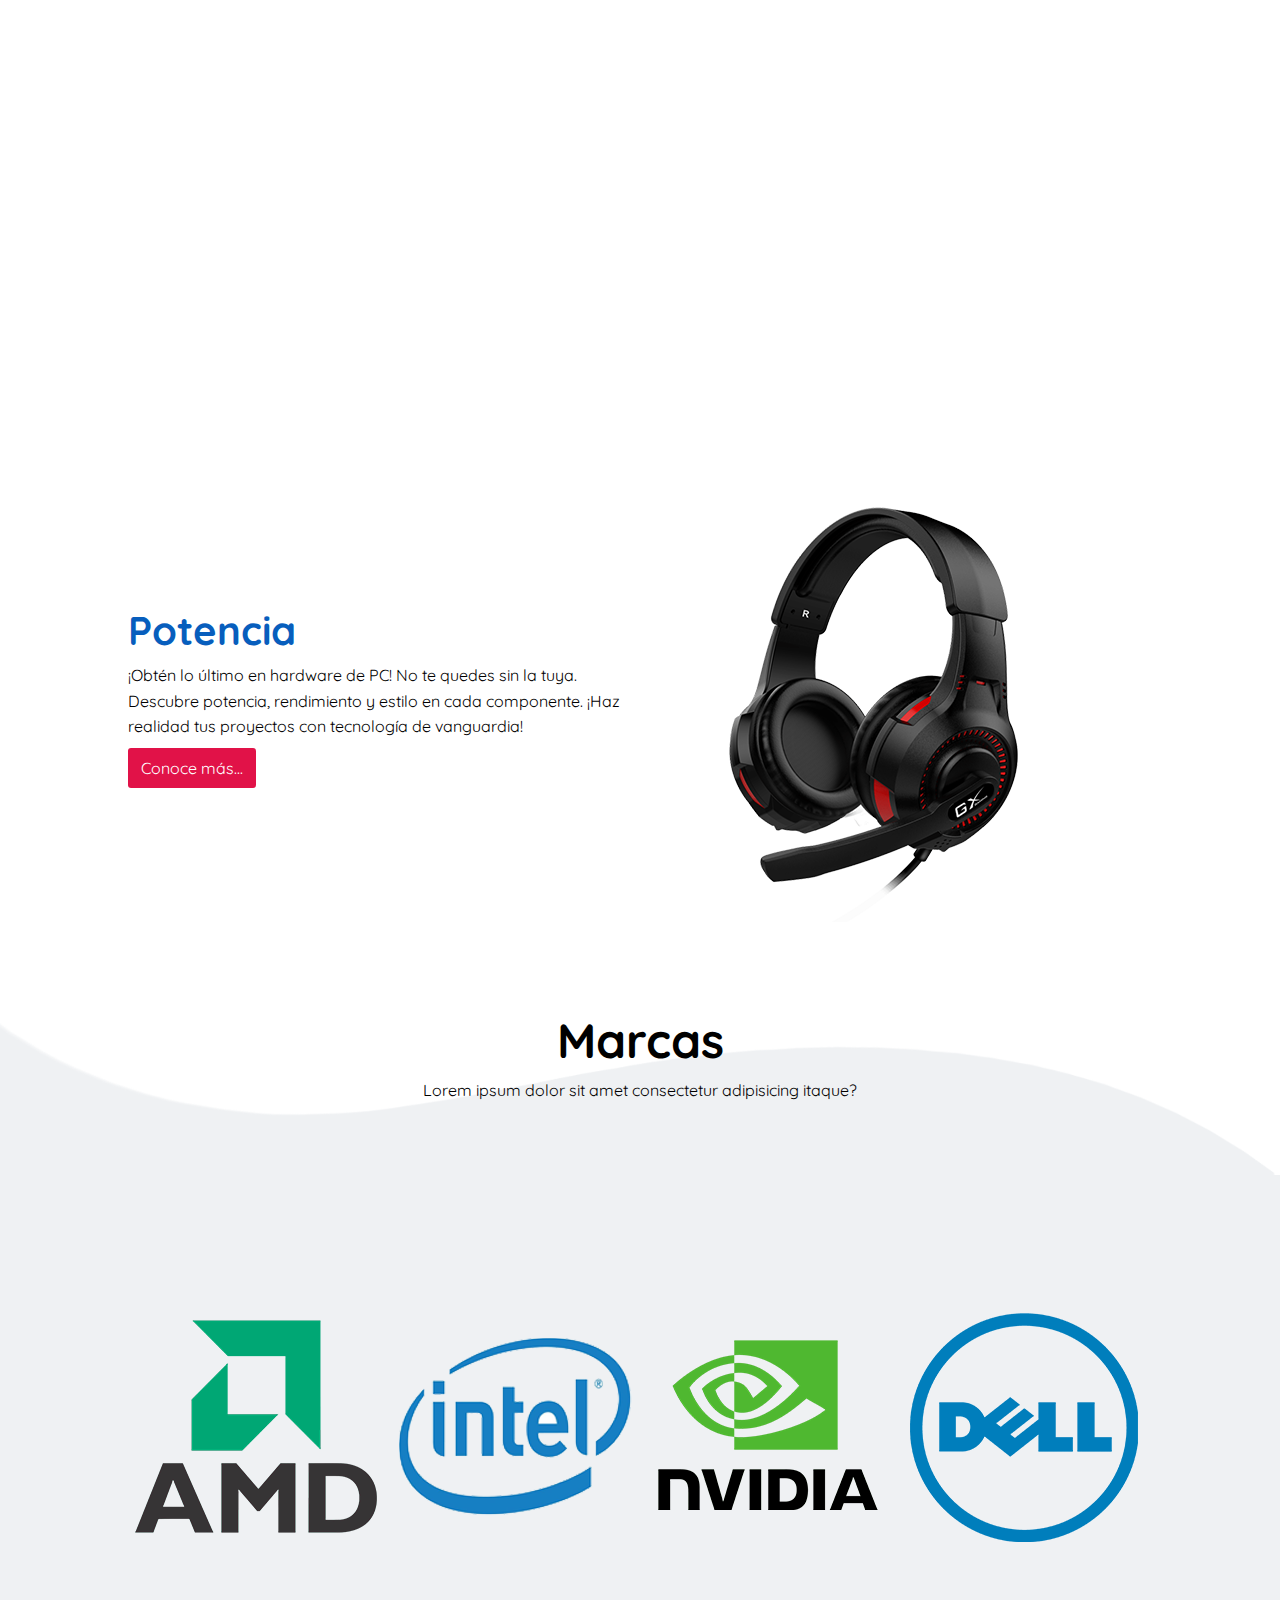
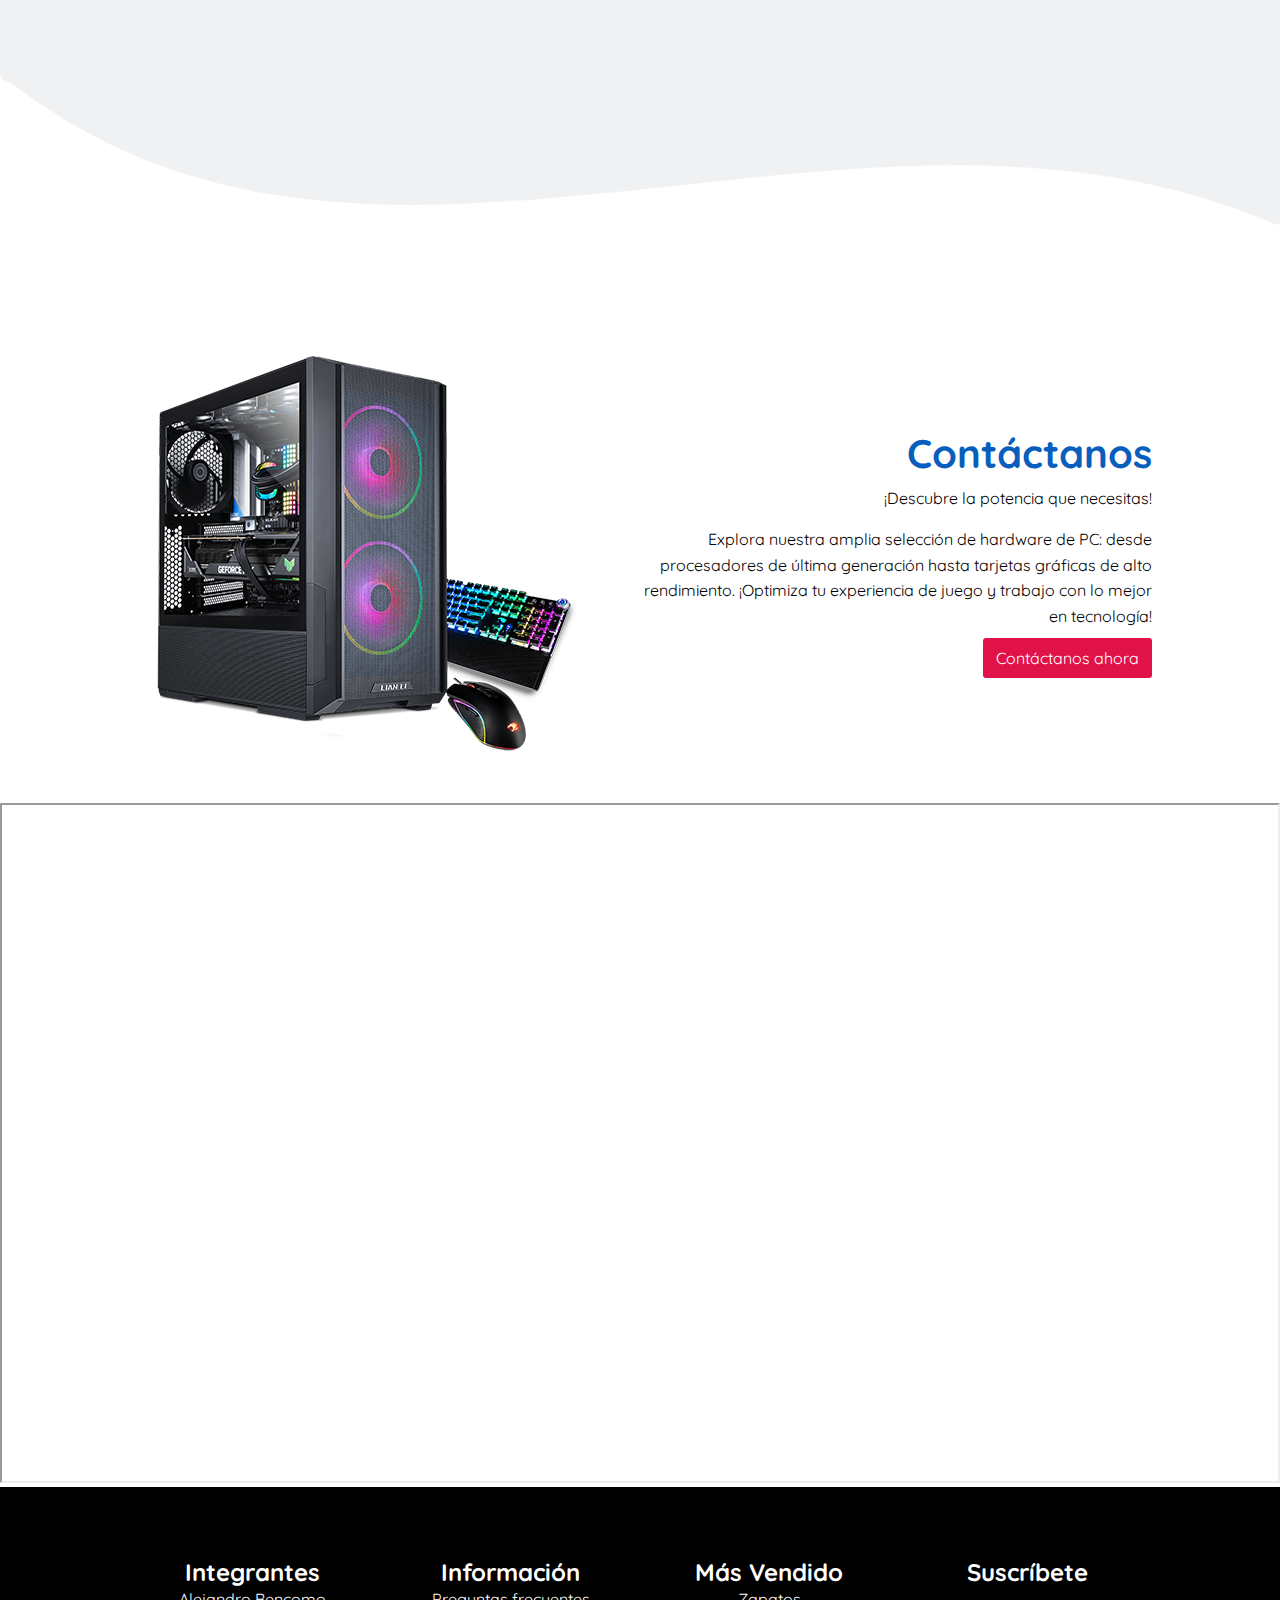
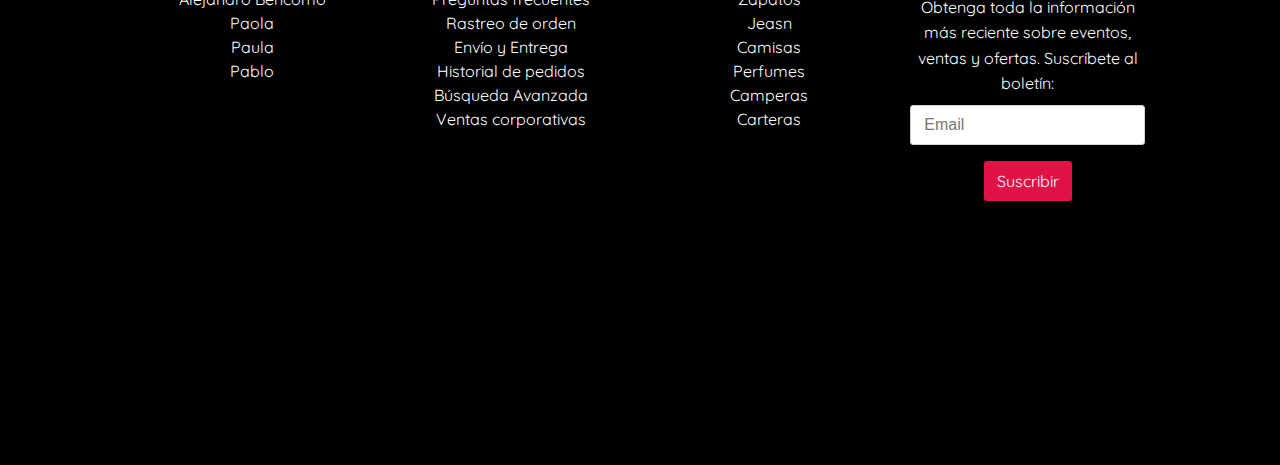
==== commit 7c4a6ac1: "Merge pull request #9 from albem84/developer" ====
--- a/index.html
+++ b/index.html
@@ -45,7 +45,7 @@
                 <a data-nav="1" class="li-a active">Home</a>
               </li>
               <li class="li-nav"><a data-nav="2" class="li-a">Nosotros</a></li>
-              <li class="li-nav"><a data-nav="3" class="li-a">Servicios</a></li>
+              <!-- <li class="li-nav"><a data-nav="3" class="li-a">Servicios</a></li> -->
               <li class="li-nav"><a data-nav="4" class="li-a">Contacto</a></li>
               <li class="li-nav d-block">
                 <a data-nav="6" class="li-a">Inicio de sesión</a>
--- a/css/style.css
+++ b/css/style.css
@@ -420,16 +420,6 @@
   justify-content: center;
 }
 
-.pao-flex {
-  flex-grow: 1;
-
-  color: #002f97;
-
-  background-color: #0079c8;
-
-  padding: 6%;
-}
-
 .grip-columns-auto-1 {
   display: grid;
   grid-template-columns: auto;
@@ -671,7 +661,6 @@
   display: grid;
   grid-template-columns: 50% 50%;
 }
-
 
 .class_contact_us {
   background-image: url(../img/fondohexagonos.jpg);
@@ -1114,49 +1103,36 @@
   .footer-div-content {
   }
 }
-
-.container {
-  margin: auto;
-  max-width: 800px;
-}
-
-.row {
-  display: flex;
-  justify-content: center;
-}
-
-.class1 {
-  text-align: center;
-}
-
-.paola-row {
-  display: flex;
-  justify-content: space-between;
-  align-items: center;
-}
-
-.paola-flex {
-  flex: 1;
-}
-
-.paola-background {
-  background-color: #f0f0f0;
-  padding: 10px;
-}
-
-.paola-background1 {
-  background-color: #e0e0e0;
-  padding: 10px;
-}
-
-h1 {
-  color: #333;
-}
-
-h4 {
-  color: #666;
-}
-
+.pao-row {
+  margin-bottom: 20px;
+}
+.pao-flex {
+  display: flex;
+  justify-content: center;
+  align-items: center;
+  border-radius: 5px;
+}
+.pao-background1 {
+  background-color: #81aac4;
+}
+
+.pao-background2 {
+  background-color: #82aec9;
+}
+.pao-background3 {
+  background-color: #9ab0e0;
+}
+.col2 {
+  display: flex;
+  align-items: center;
+  justify-content: center;
+}
+.col1 {
+  padding: 1em;
+}
+.col2 img {
+  width: 20em;
+}
 p {
   line-height: 1.6;
 }
